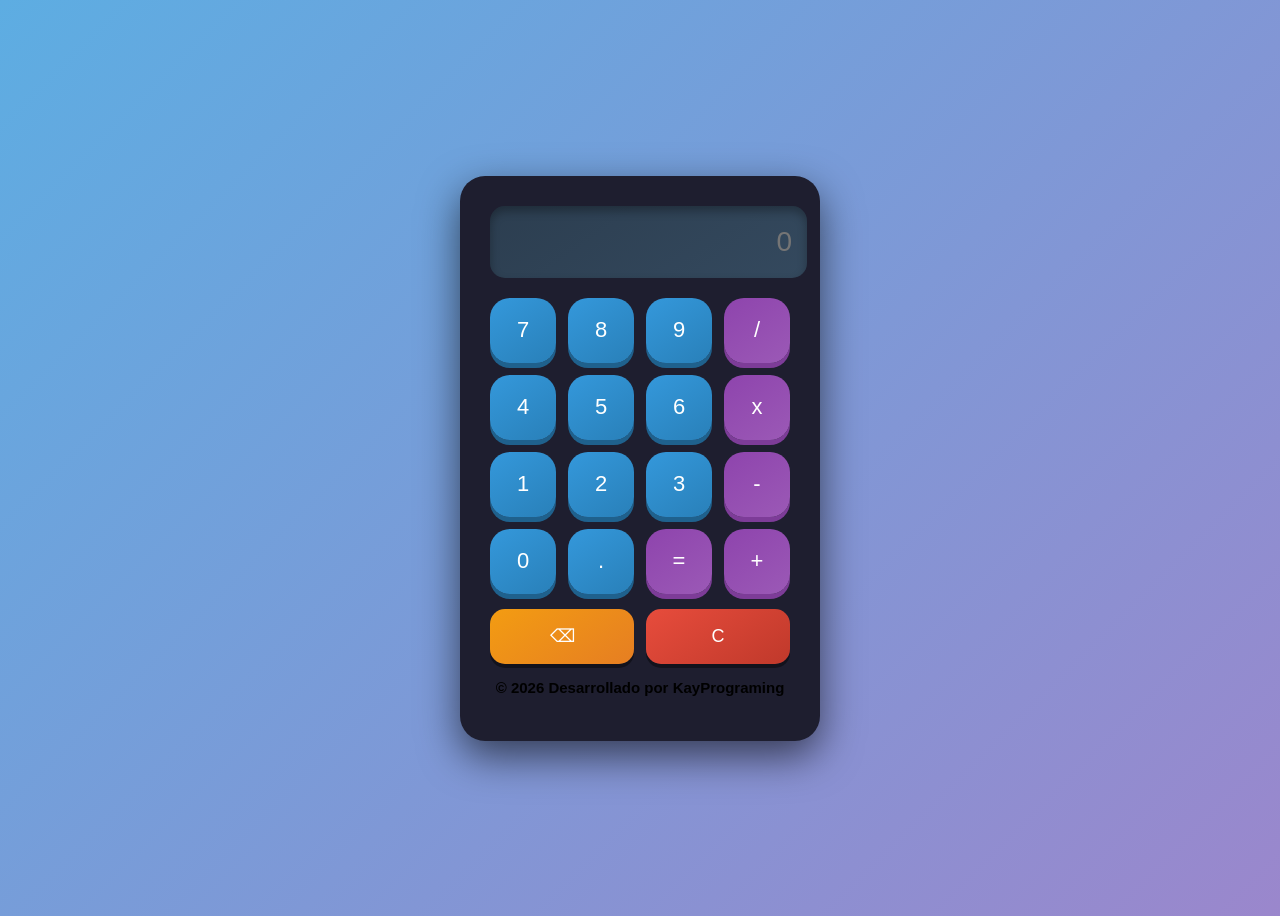
==== index.html @ 8ed5f5c0 "Add files via upload" ====
<!DOCTYPE html>
<html lang="es">
<head>
<meta charset="UTF-8">
<title>Calculadora Premium</title>
<link rel="stylesheet" href="style.css">

<style>

.creditos{
    margin-top:15px;
    text-align:center;
    color:black;
    font-weight:bold;
    font-size:15px;
}

</style>

</head>

<body>

<div class="calculadora">

    <input type="text" id="pantalla" disabled placeholder="0">

    <div class="botones">
        
        <button onclick="agregar('7')">7</button>
        <button onclick="agregar('8')">8</button>
        <button onclick="agregar('9')">9</button>
        <button class="operador" onclick="agregar('/')">/</button>

        <button onclick="agregar('4')">4</button>
        <button onclick="agregar('5')">5</button>
        <button onclick="agregar('6')">6</button>
        <button class="operador" onclick="agregar('*')">x</button>

        <button onclick="agregar('1')">1</button>
        <button onclick="agregar('2')">2</button>
        <button onclick="agregar('3')">3</button>
        <button class="operador" onclick="agregar('-')">-</button>

        <button onclick="agregar('0')">0</button>
        <button onclick="agregar('.')">.</button>
        <button class="operador" onclick="calcular()">=</button>
        <button class="operador" onclick="agregar('+')">+</button>

    </div>

    <div class="botones-extra">
        <button class="retroceso" onclick="retroceso()">⌫</button>
        <button class="borrar" onclick="limpiar()">C</button>
    </div>

    <p class="creditos">
        © 2026 Desarrollado por KayPrograming
    </p>

</div>

<script src="script.js"></script>

</body>
</html>
---- style.css ----
body {
    background: linear-gradient(-45deg, #5dade2, #7fb3d5, #af7ac5, #5dade2);
    background-size: 400% 400%;
    animation: gradientAnim 15s ease infinite;
    display: flex;
    justify-content: center;
    align-items: center;
    height: 100vh;
    font-family: 'Segoe UI', Tahoma, Geneva, Verdana, sans-serif;
}


@keyframes gradientAnim {
    0% { background-position: 0% 50%; }
    50% { background-position: 100% 50%; }
    100% { background-position: 0% 50%; }
}
.calculadora {
    background: #1e1e2f;
    padding: 30px;
    border-radius: 25px;
    box-shadow: 0 15px 40px rgba(0,0,0,0.6);
    width: 300px;
}

#pantalla {
    width: 100%;
    height: 70px;
    margin-bottom: 20px;
    text-align: right;
    font-size: 28px;
    padding-right: 15px;
    border-radius: 15px;
    border: none;
    background: linear-gradient(145deg, #2c3e50, #34495e);
    color: #ecf0f1;
    box-shadow: inset 0 5px 10px rgba(0,0,0,0.3);
}


.botones {
    display: grid;
    grid-template-columns: repeat(4, 1fr);
    gap: 12px;
}


button {
    height: 65px;
    font-size: 22px;
    border: none;
    border-radius: 20px;
    cursor: pointer;
    color: white;
    transition: all 0.2s ease;
    box-shadow: 0 5px #1f618d;
}


button:not(.operador):not(.retroceso):not(.borrar) {
    background: linear-gradient(145deg, #3498db, #2980b9);
}

button:not(.operador):not(.retroceso):not(.borrar):hover {
    filter: brightness(1.1);
}

button:not(.operador):not(.retroceso):not(.borrar):active {
    transform: translateY(3px);
    box-shadow: 0 2px #1f618d;
}


.operador {
    background: linear-gradient(145deg, #8e44ad, #9b59b6); /* morado degradado */
    box-shadow: 0 5px #7d3c98;
}

.operador:hover {
    filter: brightness(1.15);
}

.operador:active {
    transform: translateY(3px);
    box-shadow: 0 2px #7d3c98;
}


.botones-extra {
    display: flex;
    gap: 12px;
    margin-top: 15px;
}

.botones-extra button {
    flex: 1;
    height: 55px;
    font-size: 18px;
    box-shadow: 0 4px rgba(0,0,0,0.4);
    border-radius: 15px;
}


.retroceso {
    background: linear-gradient(145deg, #f39c12, #e67e22);
}

.retroceso:hover {
    filter: brightness(1.15);
}


.borrar {
    background: linear-gradient(145deg, #e74c3c, #c0392b);
}

.borrar:hover {
    filter: brightness(1.15);
}
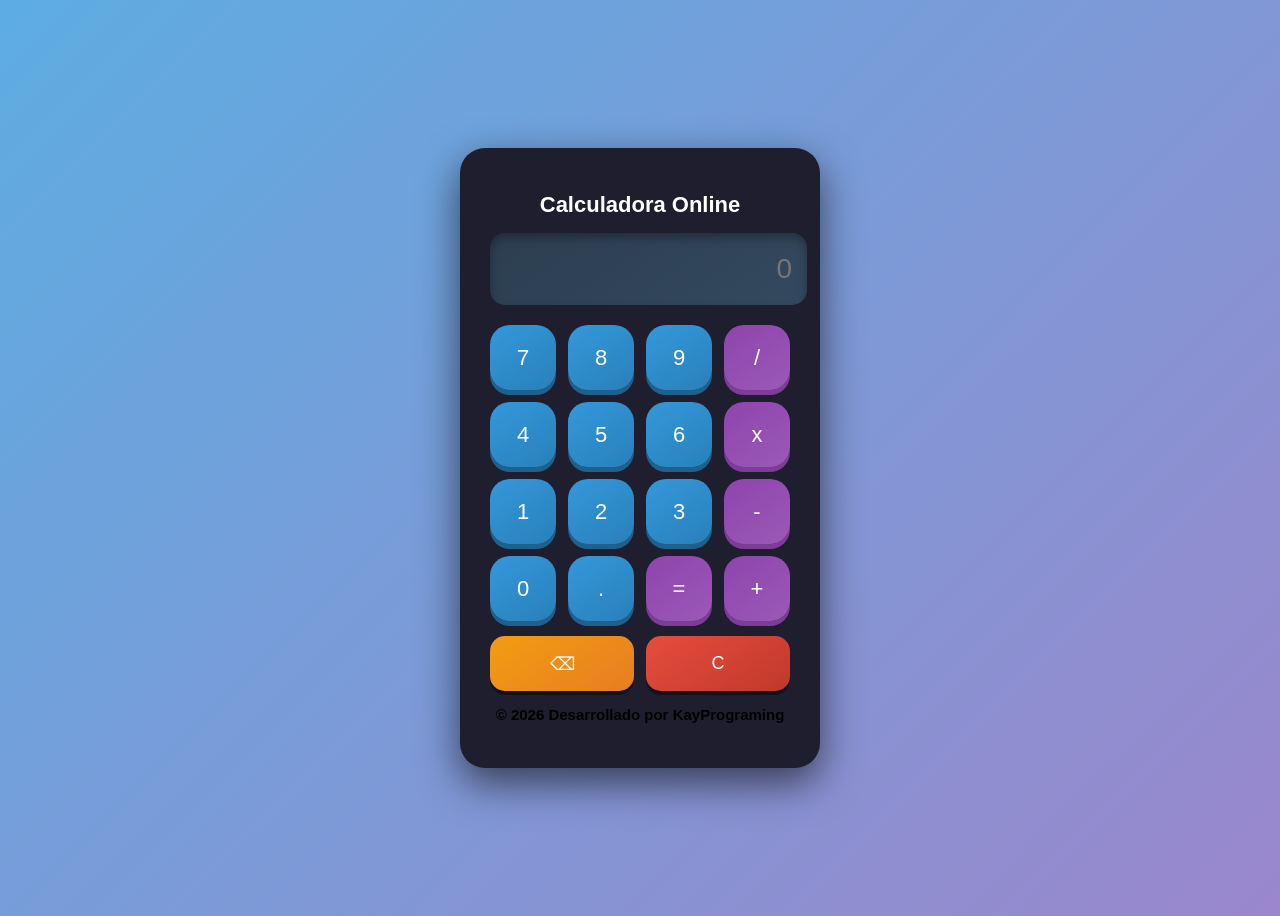
==== commit b5e968fa: "Update index.html mejoras SEO calculadora" ====
--- a/index.html
+++ b/index.html
@@ -1,11 +1,30 @@
 <!DOCTYPE html>
 <html lang="es">
+
 <head>
+
 <meta charset="UTF-8">
-<title>Calculadora Premium</title>
+
+<title>Calculadora Online Gratis | KayPrograming</title>
+
+<meta name="description" content="Calculadora online rápida y gratuita desarrollada con HTML, CSS y JavaScript por KayPrograming. Realiza operaciones matemáticas fácilmente.">
+
+<meta name="keywords" content="calculadora online, calculadora gratis, calculadora web, calculadora javascript">
+
+<meta name="author" content="KayPrograming">
+
+<meta name="viewport" content="width=device-width, initial-scale=1.0">
+
 <link rel="stylesheet" href="style.css">
 
 <style>
+
+.titulo{
+    text-align:center;
+    color:white;
+    margin-bottom:15px;
+    font-size:22px;
+}
 
 .creditos{
     margin-top:15px;
@@ -23,44 +42,47 @@
 
 <div class="calculadora">
 
-    <input type="text" id="pantalla" disabled placeholder="0">
+<h1 class="titulo">Calculadora Online</h1>
 
-    <div class="botones">
+<input type="text" id="pantalla" disabled placeholder="0">
+
+<div class="botones">
         
-        <button onclick="agregar('7')">7</button>
-        <button onclick="agregar('8')">8</button>
-        <button onclick="agregar('9')">9</button>
-        <button class="operador" onclick="agregar('/')">/</button>
+<button onclick="agregar('7')">7</button>
+<button onclick="agregar('8')">8</button>
+<button onclick="agregar('9')">9</button>
+<button class="operador" onclick="agregar('/')">/</button>
 
-        <button onclick="agregar('4')">4</button>
-        <button onclick="agregar('5')">5</button>
-        <button onclick="agregar('6')">6</button>
-        <button class="operador" onclick="agregar('*')">x</button>
+<button onclick="agregar('4')">4</button>
+<button onclick="agregar('5')">5</button>
+<button onclick="agregar('6')">6</button>
+<button class="operador" onclick="agregar('*')">x</button>
 
-        <button onclick="agregar('1')">1</button>
-        <button onclick="agregar('2')">2</button>
-        <button onclick="agregar('3')">3</button>
-        <button class="operador" onclick="agregar('-')">-</button>
+<button onclick="agregar('1')">1</button>
+<button onclick="agregar('2')">2</button>
+<button onclick="agregar('3')">3</button>
+<button class="operador" onclick="agregar('-')">-</button>
 
-        <button onclick="agregar('0')">0</button>
-        <button onclick="agregar('.')">.</button>
-        <button class="operador" onclick="calcular()">=</button>
-        <button class="operador" onclick="agregar('+')">+</button>
+<button onclick="agregar('0')">0</button>
+<button onclick="agregar('.')">.</button>
+<button class="operador" onclick="calcular()">=</button>
+<button class="operador" onclick="agregar('+')">+</button>
 
-    </div>
+</div>
 
-    <div class="botones-extra">
-        <button class="retroceso" onclick="retroceso()">⌫</button>
-        <button class="borrar" onclick="limpiar()">C</button>
-    </div>
+<div class="botones-extra">
+<button class="retroceso" onclick="retroceso()">⌫</button>
+<button class="borrar" onclick="limpiar()">C</button>
+</div>
 
-    <p class="creditos">
-        © 2026 Desarrollado por KayPrograming
-    </p>
+<p class="creditos">
+© 2026 Desarrollado por KayPrograming
+</p>
 
 </div>
 
 <script src="script.js"></script>
 
 </body>
-</html>+
+</html>
